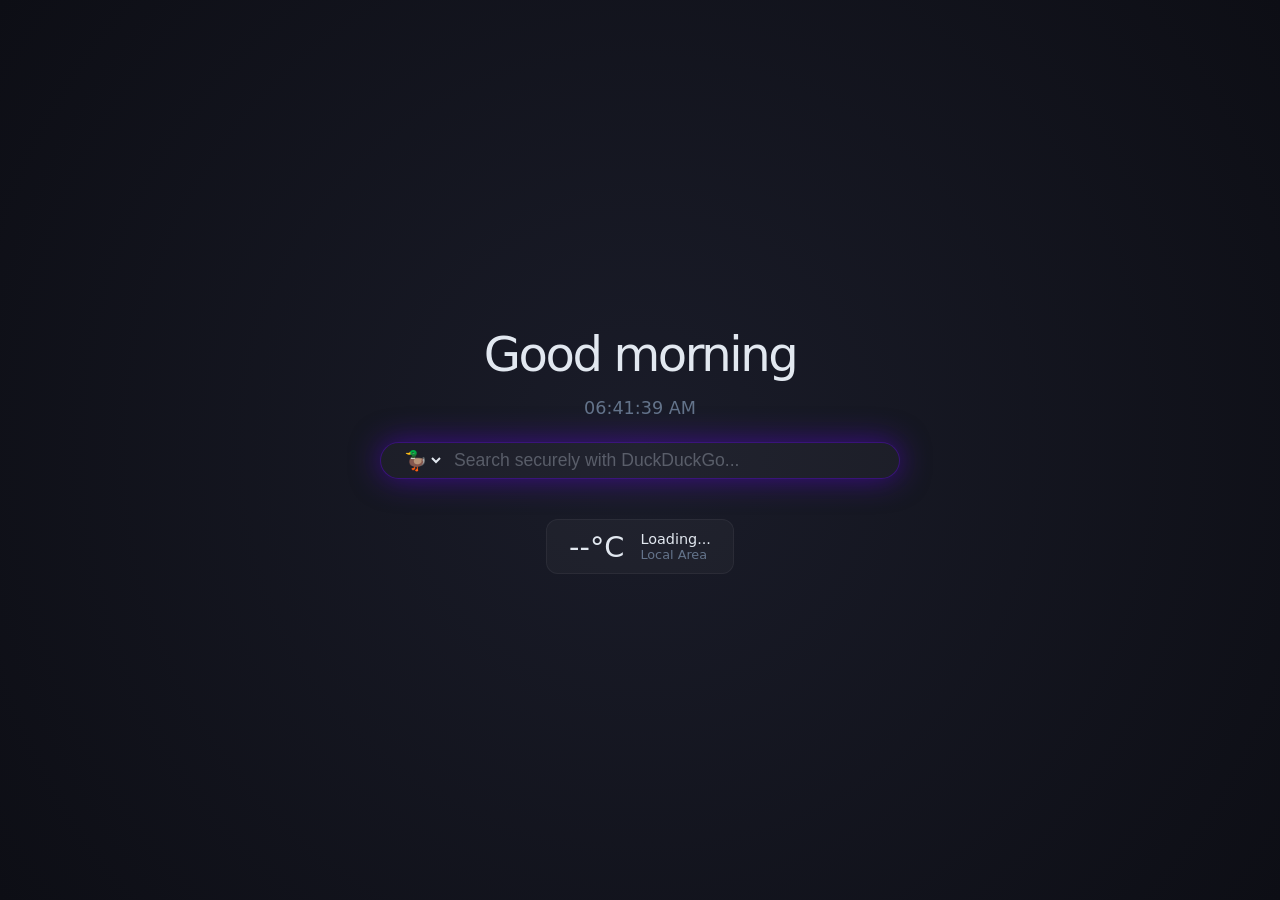
==== branding/common/new_tab_page/index.html @ fe9fd678 "UI: Hardened interactive triple-engine dashboard New Tab page fully complete" ====
<!DOCTYPE html>
<html lang="en">
<head>
    <meta charset="UTF-8">
    <meta name="viewport" content="width=device-width, initial-scale=1.0">
    <title>New Tab</title>
    <link rel="stylesheet" href="style.css">
</head>
<body>
    <div class="ntp-container">
        <!-- Live Dynamic Time-of-Day Greeting -->
        <h1 id="greeting">Good afternoon</h1>
        <div id="clock">12:00 PM</div>

        <!-- Search Bar with Dynamic Engine Selector -->
        <div class="search-box-wrapper">
            <select id="engine-selector">
                <option value="ddg">🦆</option>
                <option value="brave">🦁</option>
                <option value="google">🌐</option>
            </select>
            <input type="text" id="search-input" placeholder="Search securely with DuckDuckGo..." autofocus>
        </div>

        <!-- Live Local Weather Widget Card -->
        <div class="weather-badge" id="weather-card">
            <span class="temp" id="weather-temp">--°C</span>
            <div class="weather-meta">
                <span class="condition" id="weather-cond">Loading...</span>
                <span class="location">Local Area</span>
            </div>
        </div>
    </div>

    <script src="app.js"></script>
</body>
</html>
---- branding/common/new_tab_page/style.css ----
:root {
    --bg-gradient: radial-gradient(circle at center, #1a1c29 0%, #0d0e15 100%);
    --text-primary: #e2e8f0;
    --text-muted: #64748b;
    --accent-glow: rgba(98, 0, 238, 0.25);
    --border-color: rgba(98, 0, 238, 0.4);
    --card-bg: rgba(255, 255, 255, 0.03);
}

body {
    margin: 0;
    padding: 0;
    width: 100vw;
    height: 100vh;
    background: var(--bg-gradient);
    font-family: system-ui, -apple-system, BlinkMacSystemFont, 'Segoe UI', Roboto, sans-serif;
    color: var(--text-primary);
    display: flex;
    justify-content: center;
    align-items: center;
    overflow: hidden;
}

.ntp-container {
    display: flex;
    flex-direction: column;
    align-items: center;
    text-align: center;
    gap: 1.5rem;
}

#greeting {
    font-size: 3rem;
    font-weight: 300;
    letter-spacing: -0.05em;
    margin: 0;
}

#clock {
    font-size: 1.1rem;
    color: var(--text-muted);
    margin-top: -0.5rem;
}

/* Matching the exact purple-ringed search bar from your design */
.search-box-wrapper {
    display: flex;
    align-items: center;
    background: var(--card-bg);
    border: 1px solid var(--border-color);
    border-radius: 50px;
    padding: 0.4rem 1.2rem;
    width: 480px;
    box-shadow: 0 0 20px var(--accent-glow);
    transition: box-shadow 0.3s ease;
}

.search-box-wrapper:focus-within {
    box-shadow: 0 0 30px rgba(98, 0, 238, 0.5);
}

#engine-selector {
    background: transparent;
    border: none;
    color: var(--text-primary);
    font-size: 1.2rem;
    cursor: pointer;
    outline: none;
    margin-right: 0.5rem;
}

#engine-selector option {
    background: #0d0e15;
}

#search-input {
    background: transparent;
    border: none;
    flex: 1;
    color: var(--text-primary);
    font-size: 1.1rem;
    outline: none;
}

#search-input::placeholder {
    color: rgba(222, 232, 245, 0.3);
}

/* Weather Dashboard Container Card */
.weather-badge {
    display: flex;
    align-items: center;
    background: var(--card-bg);
    border: 1px solid rgba(255, 255, 255, 0.05);
    padding: 0.6rem 1.4rem;
    border-radius: 12px;
    gap: 1rem;
    margin-top: 1rem;
}

.weather-badge .temp {
    font-size: 1.8rem;
    font-weight: 500;
}

.weather-meta {
    display: flex;
    flex-direction: column;
    text-align: left;
}

.weather-meta .condition {
    font-size: 0.9rem;
    font-weight: 400;
}

.weather-meta .location {
    font-size: 0.8rem;
    color: var(--text-muted);
}
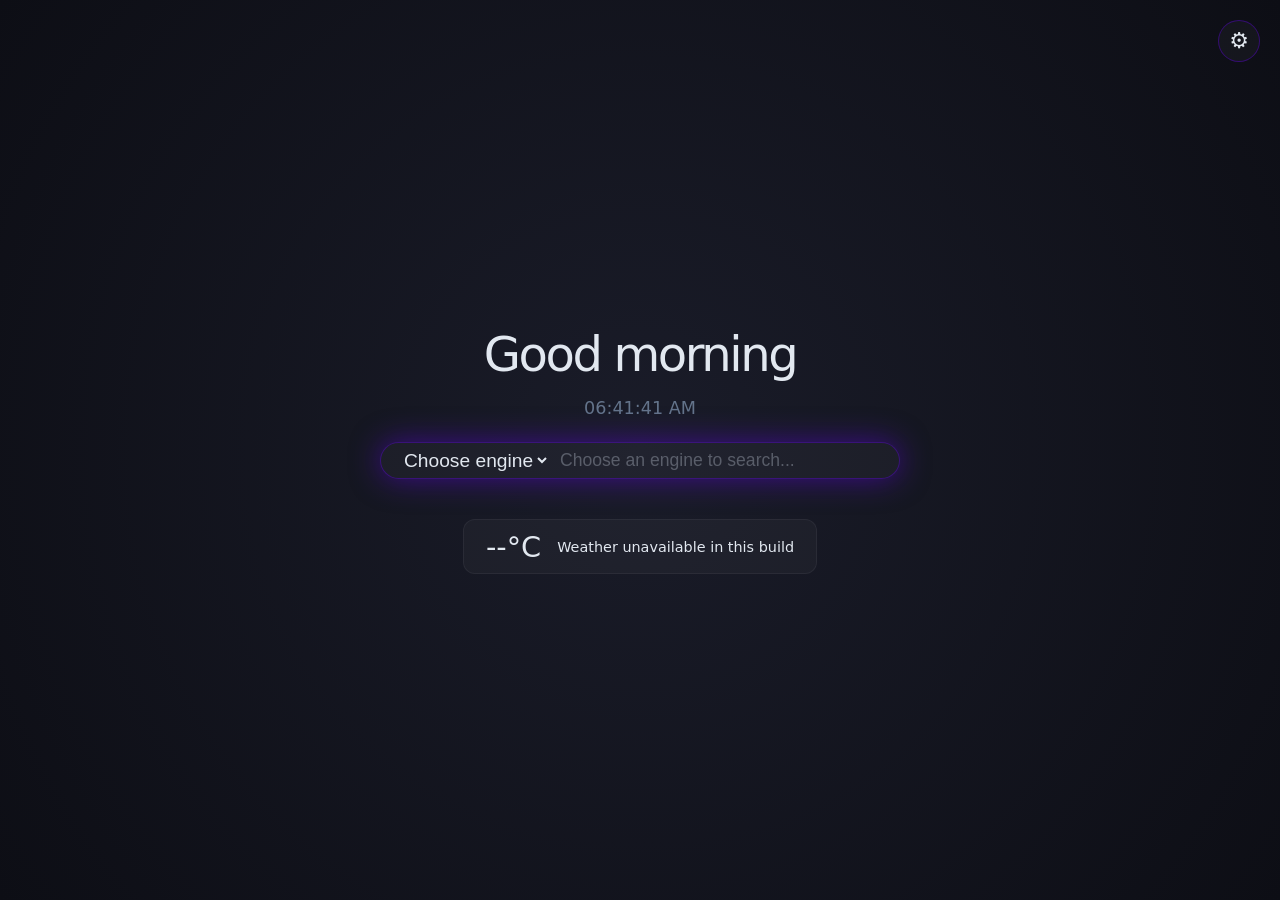
==== commit 4ac5c3ec: "Patch for whister browser updates" ====
--- a/branding/common/new_tab_page/index.html
+++ b/branding/common/new_tab_page/index.html
@@ -7,6 +7,67 @@
     <link rel="stylesheet" href="style.css">
 </head>
 <body>
+    <button id="customize-toggle" class="customize-toggle" type="button" aria-label="Customize new tab" aria-expanded="false" aria-controls="customize-panel" title="Customize new tab">
+        <span aria-hidden="true">&#9881;</span>
+    </button>
+
+    <aside id="customize-panel" class="customize-panel" aria-labelledby="customize-title" hidden>
+        <div class="customize-heading">
+            <h2 id="customize-title">Make this tab yours</h2>
+            <button id="customize-close" class="icon-button" type="button" aria-label="Close customization">&times;</button>
+        </div>
+
+        <fieldset>
+            <legend>Background</legend>
+            <div class="wallpaper-grid">
+                <button class="wallpaper-choice" type="button" data-wallpaper-choice="dusk" aria-pressed="true">
+                    <span class="wallpaper-preview wallpaper-dusk" aria-hidden="true"></span><span>Dusk</span>
+                </button>
+                <button class="wallpaper-choice" type="button" data-wallpaper-choice="aurora" aria-pressed="false">
+                    <span class="wallpaper-preview wallpaper-aurora" aria-hidden="true"></span><span>Aurora</span>
+                </button>
+                <button class="wallpaper-choice" type="button" data-wallpaper-choice="ocean" aria-pressed="false">
+                    <span class="wallpaper-preview wallpaper-ocean" aria-hidden="true"></span><span>Ocean</span>
+                </button>
+                <button class="wallpaper-choice" type="button" data-wallpaper-choice="grove" aria-pressed="false">
+                    <span class="wallpaper-preview wallpaper-grove" aria-hidden="true"></span><span>Grove</span>
+                </button>
+                <button class="wallpaper-choice" type="button" data-wallpaper-choice="ember" aria-pressed="false">
+                    <span class="wallpaper-preview wallpaper-ember" aria-hidden="true"></span><span>Ember</span>
+                </button>
+                <button class="wallpaper-choice" type="button" data-wallpaper-choice="rose" aria-pressed="false">
+                    <span class="wallpaper-preview wallpaper-rose" aria-hidden="true"></span><span>Rose</span>
+                </button>
+                <button class="wallpaper-choice" type="button" data-wallpaper-choice="stone" aria-pressed="false">
+                    <span class="wallpaper-preview wallpaper-stone" aria-hidden="true"></span><span>Stone</span>
+                </button>
+            </div>
+            <div class="background-upload-row">
+                <label class="upload-button" for="custom-background-file">Upload a photo</label>
+                <input id="custom-background-file" class="file-input-hidden" type="file" accept="image/jpeg,image/png,image/webp">
+                <button id="remove-custom-background" class="clear-background" type="button" hidden>Remove photo</button>
+                <small id="background-status" aria-live="polite">Saved only in this browser profile</small>
+            </div>
+        </fieldset>
+
+        <fieldset>
+            <legend>Accent</legend>
+            <div class="accent-choices" role="group" aria-label="Accent color">
+                <button class="accent-choice accent-violet" type="button" data-accent-choice="violet" aria-label="Violet accent" aria-pressed="true"></button>
+                <button class="accent-choice accent-cyan" type="button" data-accent-choice="cyan" aria-label="Cyan accent" aria-pressed="false"></button>
+                <button class="accent-choice accent-mint" type="button" data-accent-choice="mint" aria-label="Mint accent" aria-pressed="false"></button>
+                <button class="accent-choice accent-coral" type="button" data-accent-choice="coral" aria-label="Coral accent" aria-pressed="false"></button>
+            </div>
+        </fieldset>
+
+        <fieldset>
+            <legend>Show on new tabs</legend>
+            <label class="visibility-option"><span>Greeting</span><input type="checkbox" data-visibility="greeting" checked></label>
+            <label class="visibility-option"><span>Clock</span><input type="checkbox" data-visibility="clock" checked></label>
+            <label class="visibility-option"><span>Weather</span><input type="checkbox" data-visibility="weather" checked></label>
+        </fieldset>
+    </aside>
+
     <div class="ntp-container">
         <!-- Live Dynamic Time-of-Day Greeting -->
         <h1 id="greeting">Good afternoon</h1>
@@ -14,12 +75,13 @@
 
         <!-- Search Bar with Dynamic Engine Selector -->
         <div class="search-box-wrapper">
-            <select id="engine-selector">
-                <option value="ddg">🦆</option>
-                <option value="brave">🦁</option>
-                <option value="google">🌐</option>
+            <select id="engine-selector" aria-label="Choose a search engine">
+                <option value="" selected disabled>Choose engine</option>
+                <option value="ddg">DuckDuckGo</option>
+                <option value="brave">Brave Search</option>
+                <option value="google">Google</option>
             </select>
-            <input type="text" id="search-input" placeholder="Search securely with DuckDuckGo..." autofocus>
+            <input type="text" id="search-input" placeholder="Choose an engine to search..." aria-label="Search or enter a web address" autofocus>
         </div>
 
         <!-- Live Local Weather Widget Card -->
@@ -27,7 +89,6 @@
             <span class="temp" id="weather-temp">--°C</span>
             <div class="weather-meta">
                 <span class="condition" id="weather-cond">Loading...</span>
-                <span class="location">Local Area</span>
             </div>
         </div>
     </div>
--- a/branding/common/new_tab_page/style.css
+++ b/branding/common/new_tab_page/style.css
@@ -5,6 +5,9 @@
     --accent-glow: rgba(98, 0, 238, 0.25);
     --border-color: rgba(98, 0, 238, 0.4);
     --card-bg: rgba(255, 255, 255, 0.03);
+    --accent-color: #9d76ff;
+    --focus-glow: rgba(98, 0, 238, 0.5);
+    --custom-wallpaper: none;
 }
 
 body {
@@ -56,7 +59,7 @@
 }
 
 .search-box-wrapper:focus-within {
-    box-shadow: 0 0 30px rgba(98, 0, 238, 0.5);
+    box-shadow: 0 0 30px var(--focus-glow);
 }
 
 #engine-selector {
@@ -118,3 +121,148 @@
     font-size: 0.8rem;
     color: var(--text-muted);
 }
+
+:root[data-theme="light"] {
+    color-scheme: light;
+    --bg-gradient: radial-gradient(circle at center, #ffffff 0%, #eef1f8 100%);
+    --text-primary: #202536;
+    --text-muted: #64708a;
+    --accent-glow: rgba(98, 0, 238, 0.12);
+    --border-color: rgba(98, 0, 238, 0.28);
+    --card-bg: rgba(255, 255, 255, 0.86);
+}
+
+:root[data-theme="light"] #engine-selector option {
+    background: #ffffff;
+    color: #202536;
+}
+
+:root[data-theme="light"] .weather-badge {
+    border-color: rgba(32, 37, 54, 0.12);
+}
+
+.customize-toggle {
+    position: fixed;
+    top: 20px;
+    right: 20px;
+    z-index: 5;
+    display: grid;
+    place-items: center;
+    width: 42px;
+    height: 42px;
+    border: 1px solid var(--border-color);
+    border-radius: 50%;
+    background: var(--card-bg);
+    color: var(--text-primary);
+    font: 22px/1 system-ui, sans-serif;
+    cursor: pointer;
+    transition: transform .2s ease, box-shadow .2s ease;
+}
+
+.customize-toggle:hover { transform: rotate(25deg); box-shadow: 0 0 18px var(--accent-glow); }
+.customize-toggle:focus-visible, .icon-button:focus-visible, .wallpaper-choice:focus-visible, .accent-choice:focus-visible { outline: 2px solid var(--accent-color); outline-offset: 3px; }
+
+.customize-panel {
+    box-sizing: border-box;
+    position: fixed;
+    top: 72px;
+    right: 20px;
+    z-index: 6;
+    width: min(340px, calc(100vw - 32px));
+    max-height: calc(100vh - 92px);
+    overflow-y: auto;
+    padding: 20px;
+    border: 1px solid var(--border-color);
+    border-radius: 18px;
+    background: rgba(13, 14, 21, .96);
+    color: var(--text-primary);
+    text-align: left;
+    box-shadow: 0 18px 60px rgba(0, 0, 0, .42), 0 0 30px var(--accent-glow);
+    backdrop-filter: blur(18px);
+}
+
+#customize-panel[hidden] { display: none; }
+.customize-heading { display: flex; align-items: center; justify-content: space-between; gap: 12px; margin-bottom: 16px; }
+.customize-heading h2 { margin: 0; font-size: 17px; font-weight: 650; letter-spacing: 0; }
+.icon-button { display: grid; place-items: center; width: 30px; height: 30px; border: 0; border-radius: 50%; background: transparent; color: var(--text-muted); font-size: 23px; cursor: pointer; }
+.icon-button:hover { background: var(--card-bg); color: var(--text-primary); }
+.customize-panel fieldset { min-width: 0; margin: 0; padding: 14px 0; border: 0; border-top: 1px solid var(--border-color); }
+.customize-panel legend { padding: 0 0 10px; color: var(--text-muted); font-size: 11px; font-weight: 700; letter-spacing: .12em; text-transform: uppercase; }
+.wallpaper-grid { display: grid; grid-template-columns: repeat(2, minmax(0, 1fr)); gap: 9px; }
+.wallpaper-choice { display: flex; align-items: center; gap: 9px; min-width: 0; padding: 7px; border: 1px solid transparent; border-radius: 10px; background: transparent; color: var(--text-primary); font: inherit; font-size: 12px; cursor: pointer; text-align: left; }
+.wallpaper-choice:hover { background: var(--card-bg); }
+.wallpaper-choice[aria-pressed="true"] { border-color: var(--accent-color); background: var(--card-bg); }
+.wallpaper-preview { flex: none; width: 42px; height: 30px; border-radius: 7px; border: 1px solid rgba(255,255,255,.16); }
+.wallpaper-dusk { background: radial-gradient(circle at 68% 25%, #5b4388, #171827 72%); }
+.wallpaper-aurora { background: radial-gradient(circle at 76% 18%, #2aa794, transparent 48%), linear-gradient(135deg, #071b26, #102b36); }
+.wallpaper-ocean { background: radial-gradient(circle at 72% 22%, #438ab5, transparent 48%), linear-gradient(135deg, #0a1828, #15233c); }
+.wallpaper-grove { background: radial-gradient(circle at 75% 20%, #739768, transparent 48%), linear-gradient(135deg, #17231e, #24362a); }
+.wallpaper-ember { background: radial-gradient(circle at 72% 20%, #d46b45, transparent 46%), linear-gradient(135deg, #281513, #4b2720); }
+.wallpaper-rose { background: radial-gradient(circle at 72% 20%, #c87893, transparent 46%), linear-gradient(135deg, #261723, #442536); }
+.wallpaper-stone { background: radial-gradient(circle at 70% 18%, #aab5c4, transparent 46%), linear-gradient(135deg, #28313d, #434d58); }
+.background-upload-row { display: flex; align-items: center; flex-wrap: wrap; gap: 10px; margin-top: 14px; }
+.upload-button, .clear-background { display: inline-flex; align-items: center; justify-content: center; min-height: 36px; padding: 0 13px; border: 1px solid var(--border-color); border-radius: 9px; background: var(--card-bg); color: var(--text-primary); font: 600 12px system-ui, sans-serif; cursor: pointer; }
+.upload-button:hover, .clear-background:hover { border-color: var(--accent-color); }
+.background-upload-row:focus-within { outline: 2px solid var(--accent-color); outline-offset: 3px; border-radius: 8px; }
+.file-input-hidden { position: absolute; width: 1px; height: 1px; padding: 0; margin: -1px; overflow: hidden; clip: rect(0, 0, 0, 0); white-space: nowrap; border: 0; }
+.background-upload-row small { flex-basis: 100%; color: var(--text-muted); font-size: 11px; }
+.accent-choices { display: flex; align-items: center; gap: 12px; }
+.accent-choice { width: 28px; height: 28px; padding: 0; border: 2px solid transparent; border-radius: 50%; cursor: pointer; }
+.accent-choice[aria-pressed="true"] { outline: 2px solid var(--text-primary); outline-offset: 2px; }
+.accent-violet { background: #8b5cf6; }
+.accent-cyan { background: #22b8cf; }
+.accent-mint { background: #41aa83; }
+.accent-coral { background: #e88365; }
+.visibility-option { display: flex; align-items: center; justify-content: space-between; gap: 12px; padding: 7px 0; color: var(--text-primary); font-size: 13px; cursor: pointer; }
+.visibility-option input { width: 17px; height: 17px; margin: 0; accent-color: var(--accent-color); }
+
+:root[data-wallpaper="aurora"] { --bg-gradient: radial-gradient(ellipse at 75% 10%, rgba(49, 170, 144, .40), transparent 42%), radial-gradient(ellipse at 15% 90%, rgba(33, 99, 116, .35), transparent 48%), linear-gradient(145deg, #07131b, #11252c); }
+:root[data-wallpaper="ocean"] { --bg-gradient: radial-gradient(ellipse at 75% 15%, rgba(74, 142, 197, .42), transparent 44%), radial-gradient(ellipse at 15% 85%, rgba(44, 78, 132, .36), transparent 52%), linear-gradient(145deg, #091524, #17233c); }
+:root[data-wallpaper="grove"] { --bg-gradient: radial-gradient(ellipse at 75% 12%, rgba(108, 149, 98, .38), transparent 45%), radial-gradient(ellipse at 15% 85%, rgba(56, 101, 76, .35), transparent 52%), linear-gradient(145deg, #101a16, #1e3025); }
+:root[data-wallpaper="ember"] { --bg-gradient: radial-gradient(ellipse at 75% 12%, rgba(212, 107, 69, .38), transparent 45%), radial-gradient(ellipse at 15% 85%, rgba(139, 63, 49, .36), transparent 52%), linear-gradient(145deg, #1d1112, #35201d); }
+:root[data-wallpaper="rose"] { --bg-gradient: radial-gradient(ellipse at 75% 12%, rgba(200, 120, 147, .34), transparent 45%), radial-gradient(ellipse at 15% 85%, rgba(120, 66, 94, .32), transparent 52%), linear-gradient(145deg, #1b121b, #33202f); }
+:root[data-wallpaper="stone"] { --bg-gradient: radial-gradient(ellipse at 75% 12%, rgba(170, 181, 196, .27), transparent 45%), radial-gradient(ellipse at 15% 85%, rgba(93, 112, 130, .3), transparent 52%), linear-gradient(145deg, #151b23, #29323c); }
+:root[data-theme="light"][data-wallpaper="aurora"] { --bg-gradient: radial-gradient(ellipse at 75% 10%, rgba(100, 209, 188, .38), transparent 42%), linear-gradient(145deg, #e8f5f3, #f4f7fb); }
+:root[data-theme="light"][data-wallpaper="ocean"] { --bg-gradient: radial-gradient(ellipse at 75% 15%, rgba(116, 178, 218, .42), transparent 44%), linear-gradient(145deg, #eaf2f9, #f5f7fb); }
+:root[data-theme="light"][data-wallpaper="grove"] { --bg-gradient: radial-gradient(ellipse at 75% 12%, rgba(163, 194, 145, .40), transparent 45%), linear-gradient(145deg, #eff5ef, #f8f9f5); }
+:root[data-theme="light"][data-wallpaper="ember"] { --bg-gradient: radial-gradient(ellipse at 75% 12%, rgba(228, 154, 122, .38), transparent 45%), linear-gradient(145deg, #fbf0eb, #fff8f4); }
+:root[data-theme="light"][data-wallpaper="rose"] { --bg-gradient: radial-gradient(ellipse at 75% 12%, rgba(214, 153, 173, .38), transparent 45%), linear-gradient(145deg, #f8edf2, #fcf7f8); }
+:root[data-theme="light"][data-wallpaper="stone"] { --bg-gradient: radial-gradient(ellipse at 75% 12%, rgba(161, 175, 193, .38), transparent 45%), linear-gradient(145deg, #edf1f5, #f8f9fb); }
+:root[data-custom-background="true"] body { background-image: linear-gradient(rgba(6, 8, 15, .34), rgba(6, 8, 15, .48)), var(--custom-wallpaper); background-position: center; background-repeat: no-repeat; background-size: cover; background-attachment: fixed; }
+:root[data-theme="light"][data-custom-background="true"] body { background-image: linear-gradient(rgba(245, 247, 251, .18), rgba(245, 247, 251, .28)), var(--custom-wallpaper); }
+:root[data-accent="cyan"] { --accent-color: #22b8cf; --accent-glow: rgba(34, 184, 207, .2); --border-color: rgba(34, 184, 207, .42); --focus-glow: rgba(34, 184, 207, .38); }
+:root[data-accent="mint"] { --accent-color: #41aa83; --accent-glow: rgba(65, 170, 131, .2); --border-color: rgba(65, 170, 131, .4); --focus-glow: rgba(65, 170, 131, .38); }
+:root[data-accent="coral"] { --accent-color: #e88365; --accent-glow: rgba(232, 131, 101, .2); --border-color: rgba(232, 131, 101, .4); --focus-glow: rgba(232, 131, 101, .36); }
+
+:root[data-theme="light"] .customize-panel { background: rgba(249, 250, 253, .97); color: #202536; box-shadow: 0 18px 60px rgba(25, 35, 55, .18), 0 0 25px var(--accent-glow); }
+:root[data-theme="light"] .wallpaper-choice { color: #202536; }
+
+@media (max-width: 600px) {
+    body { width: 100%; min-height: 100vh; height: 100dvh; padding: 24px 16px; box-sizing: border-box; }
+    .ntp-container { width: 100%; gap: 1.15rem; }
+    #greeting { font-size: clamp(2rem, 10vw, 3rem); }
+    .search-box-wrapper { width: 100%; box-sizing: border-box; padding: .45rem .8rem; }
+    #engine-selector { max-width: 40%; font-size: 1rem; }
+    #search-input { min-width: 0; font-size: 1rem; }
+    .customize-toggle { top: 12px; right: 12px; }
+    .customize-panel { top: 62px; right: 12px; max-height: calc(100dvh - 76px); }
+}
+
+:root[data-theme="light"] {
+    color-scheme: light;
+    --bg-gradient: radial-gradient(circle at center, #ffffff 0%, #eef1f8 100%);
+    --text-primary: #202536;
+    --text-muted: #64708a;
+    --accent-glow: rgba(98, 0, 238, 0.12);
+    --border-color: rgba(98, 0, 238, 0.28);
+    --card-bg: rgba(255, 255, 255, 0.86);
+}
+
+:root[data-theme="light"] #engine-selector option {
+    background: #ffffff;
+    color: #202536;
+}
+
+:root[data-theme="light"] .weather-badge {
+    border-color: rgba(32, 37, 54, 0.12);
+}
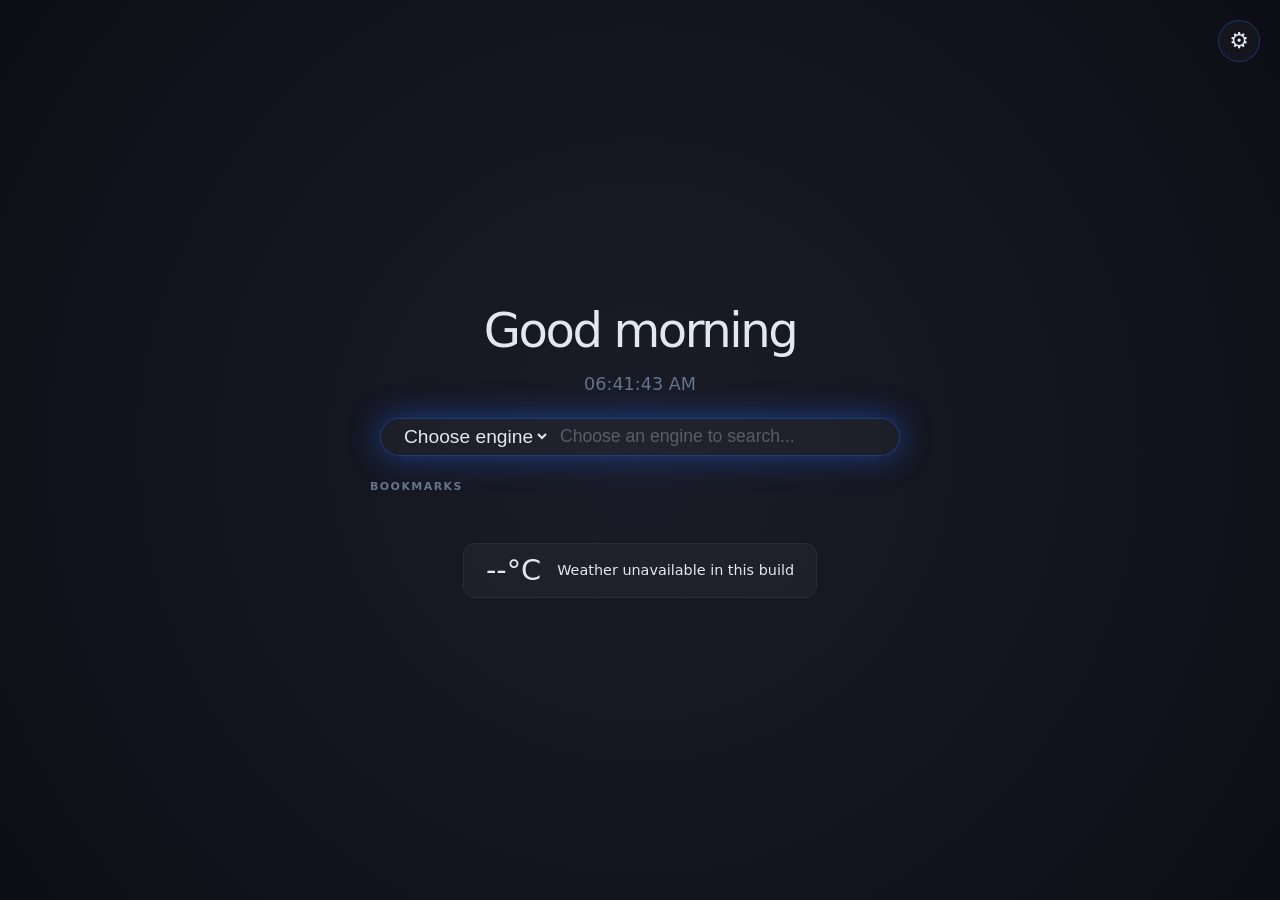
==== commit ece79eb2: "add ublock origen" ====
--- a/branding/common/new_tab_page/index.html
+++ b/branding/common/new_tab_page/index.html
@@ -53,7 +53,8 @@
         <fieldset>
             <legend>Accent</legend>
             <div class="accent-choices" role="group" aria-label="Accent color">
-                <button class="accent-choice accent-violet" type="button" data-accent-choice="violet" aria-label="Violet accent" aria-pressed="true"></button>
+                <button class="accent-choice accent-blue" type="button" data-accent-choice="blue" aria-label="Blue accent" aria-pressed="true"></button>
+                <button class="accent-choice accent-violet" type="button" data-accent-choice="violet" aria-label="Violet accent" aria-pressed="false"></button>
                 <button class="accent-choice accent-cyan" type="button" data-accent-choice="cyan" aria-label="Cyan accent" aria-pressed="false"></button>
                 <button class="accent-choice accent-mint" type="button" data-accent-choice="mint" aria-label="Mint accent" aria-pressed="false"></button>
                 <button class="accent-choice accent-coral" type="button" data-accent-choice="coral" aria-label="Coral accent" aria-pressed="false"></button>
@@ -64,12 +65,11 @@
             <legend>Show on new tabs</legend>
             <label class="visibility-option"><span>Greeting</span><input type="checkbox" data-visibility="greeting" checked></label>
             <label class="visibility-option"><span>Clock</span><input type="checkbox" data-visibility="clock" checked></label>
-            <label class="visibility-option"><span>Weather</span><input type="checkbox" data-visibility="weather" checked></label>
+            <label class="visibility-option"><span>Weather widget</span><input type="checkbox" data-visibility="weather" checked></label>
         </fieldset>
     </aside>
 
     <div class="ntp-container">
-        <!-- Live Dynamic Time-of-Day Greeting -->
         <h1 id="greeting">Good afternoon</h1>
         <div id="clock">12:00 PM</div>
 
@@ -84,7 +84,13 @@
             <input type="text" id="search-input" placeholder="Choose an engine to search..." aria-label="Search or enter a web address" autofocus>
         </div>
 
-        <!-- Live Local Weather Widget Card -->
+        <section class="newtab-section" id="bookmarks-section" aria-labelledby="bookmarks-title">
+            <h2 id="bookmarks-title">Bookmarks</h2>
+            <div id="bookmark-grid" class="bookmark-grid"></div>
+            <p id="bookmarks-empty" class="bookmarks-empty" hidden>No bookmarks yet. Add some with the bookmark star.</p>
+        </section>
+
+        <!-- Weather widget -->
         <div class="weather-badge" id="weather-card">
             <span class="temp" id="weather-temp">--°C</span>
             <div class="weather-meta">
--- a/branding/common/new_tab_page/style.css
+++ b/branding/common/new_tab_page/style.css
@@ -2,11 +2,11 @@
     --bg-gradient: radial-gradient(circle at center, #1a1c29 0%, #0d0e15 100%);
     --text-primary: #e2e8f0;
     --text-muted: #64748b;
-    --accent-glow: rgba(98, 0, 238, 0.25);
-    --border-color: rgba(98, 0, 238, 0.4);
+    --accent-glow: rgba(37, 99, 235, 0.25);
+    --border-color: rgba(37, 99, 235, 0.4);
     --card-bg: rgba(255, 255, 255, 0.03);
-    --accent-color: #9d76ff;
-    --focus-glow: rgba(98, 0, 238, 0.5);
+    --accent-color: #60a5fa;
+    --focus-glow: rgba(37, 99, 235, 0.5);
     --custom-wallpaper: none;
 }
 
@@ -30,8 +30,25 @@
     align-items: center;
     text-align: center;
     gap: 1.5rem;
-}
-
+    box-sizing: border-box;
+    width: min(760px, 100%);
+    max-height: 100vh;
+    overflow-y: auto;
+    padding: 28px 24px;
+}
+
+.newtab-section { width: min(540px, 100%); text-align: left; }
+.newtab-section h2 { margin: 0 0 10px; color: var(--text-muted); font-size: 11px; font-weight: 750; letter-spacing: .13em; text-transform: uppercase; }
+.bookmark-grid { display: grid; grid-template-columns: repeat(auto-fit, minmax(145px, 1fr)); gap: 9px; }
+.bookmark-link { display: flex; align-items: center; gap: 10px; min-width: 0; padding: 10px 12px; border: 1px solid var(--border-color); border-radius: 12px; background: var(--card-bg); color: var(--text-primary); text-decoration: none; transition: transform .16s ease, box-shadow .16s ease, border-color .16s ease; }
+.bookmark-link:hover { transform: translateY(-2px); border-color: var(--accent-color); box-shadow: 0 8px 22px var(--accent-glow); }
+.bookmark-link:focus-visible { outline: 2px solid var(--accent-color); outline-offset: 3px; }
+.bookmark-initial { flex: none; display: grid; place-items: center; width: 30px; height: 30px; border-radius: 9px; background: var(--accent-glow); color: var(--accent-color); font-weight: 750; }
+.bookmark-text { min-width: 0; display: flex; flex-direction: column; }
+.bookmark-text b, .bookmark-text small { overflow: hidden; text-overflow: ellipsis; white-space: nowrap; }
+.bookmark-text b { font-size: 12px; font-weight: 650; }
+.bookmark-text small { margin-top: 2px; color: var(--text-muted); font-size: 10px; }
+.bookmarks-empty { color: var(--text-muted); font-size: 12px; text-align: center; }
 #greeting {
     font-size: 3rem;
     font-weight: 300;
@@ -45,7 +62,7 @@
     margin-top: -0.5rem;
 }
 
-/* Matching the exact purple-ringed search bar from your design */
+/* Matching the Whister blue-glass browser theme */
 .search-box-wrapper {
     display: flex;
     align-items: center;
@@ -100,6 +117,7 @@
     gap: 1rem;
     margin-top: 1rem;
 }
+.weather-badge[hidden] { display: none; }
 
 .weather-badge .temp {
     font-size: 1.8rem;
@@ -209,6 +227,7 @@
 .accent-choices { display: flex; align-items: center; gap: 12px; }
 .accent-choice { width: 28px; height: 28px; padding: 0; border: 2px solid transparent; border-radius: 50%; cursor: pointer; }
 .accent-choice[aria-pressed="true"] { outline: 2px solid var(--text-primary); outline-offset: 2px; }
+.accent-blue { background: #3b82f6; }
 .accent-violet { background: #8b5cf6; }
 .accent-cyan { background: #22b8cf; }
 .accent-mint { background: #41aa83; }
@@ -230,6 +249,8 @@
 :root[data-theme="light"][data-wallpaper="stone"] { --bg-gradient: radial-gradient(ellipse at 75% 12%, rgba(161, 175, 193, .38), transparent 45%), linear-gradient(145deg, #edf1f5, #f8f9fb); }
 :root[data-custom-background="true"] body { background-image: linear-gradient(rgba(6, 8, 15, .34), rgba(6, 8, 15, .48)), var(--custom-wallpaper); background-position: center; background-repeat: no-repeat; background-size: cover; background-attachment: fixed; }
 :root[data-theme="light"][data-custom-background="true"] body { background-image: linear-gradient(rgba(245, 247, 251, .18), rgba(245, 247, 251, .28)), var(--custom-wallpaper); }
+:root[data-accent="blue"] { --accent-color: #60a5fa; --accent-glow: rgba(37, 99, 235, .25); --border-color: rgba(37, 99, 235, .4); --focus-glow: rgba(37, 99, 235, .5); }
+:root[data-accent="violet"] { --accent-color: #9d76ff; --accent-glow: rgba(98, 0, 238, .25); --border-color: rgba(98, 0, 238, .4); --focus-glow: rgba(98, 0, 238, .5); }
 :root[data-accent="cyan"] { --accent-color: #22b8cf; --accent-glow: rgba(34, 184, 207, .2); --border-color: rgba(34, 184, 207, .42); --focus-glow: rgba(34, 184, 207, .38); }
 :root[data-accent="mint"] { --accent-color: #41aa83; --accent-glow: rgba(65, 170, 131, .2); --border-color: rgba(65, 170, 131, .4); --focus-glow: rgba(65, 170, 131, .38); }
 :root[data-accent="coral"] { --accent-color: #e88365; --accent-glow: rgba(232, 131, 101, .2); --border-color: rgba(232, 131, 101, .4); --focus-glow: rgba(232, 131, 101, .36); }
@@ -239,7 +260,7 @@
 
 @media (max-width: 600px) {
     body { width: 100%; min-height: 100vh; height: 100dvh; padding: 24px 16px; box-sizing: border-box; }
-    .ntp-container { width: 100%; gap: 1.15rem; }
+    .ntp-container { width: 100%; max-height: 100dvh; gap: 1.15rem; padding: 52px 16px 24px; }
     #greeting { font-size: clamp(2rem, 10vw, 3rem); }
     .search-box-wrapper { width: 100%; box-sizing: border-box; padding: .45rem .8rem; }
     #engine-selector { max-width: 40%; font-size: 1rem; }
@@ -253,7 +274,7 @@
     --bg-gradient: radial-gradient(circle at center, #ffffff 0%, #eef1f8 100%);
     --text-primary: #202536;
     --text-muted: #64708a;
-    --accent-glow: rgba(98, 0, 238, 0.12);
+    --accent-glow: rgba(37, 99, 235, 0.12);
     --border-color: rgba(98, 0, 238, 0.28);
     --card-bg: rgba(255, 255, 255, 0.86);
 }
